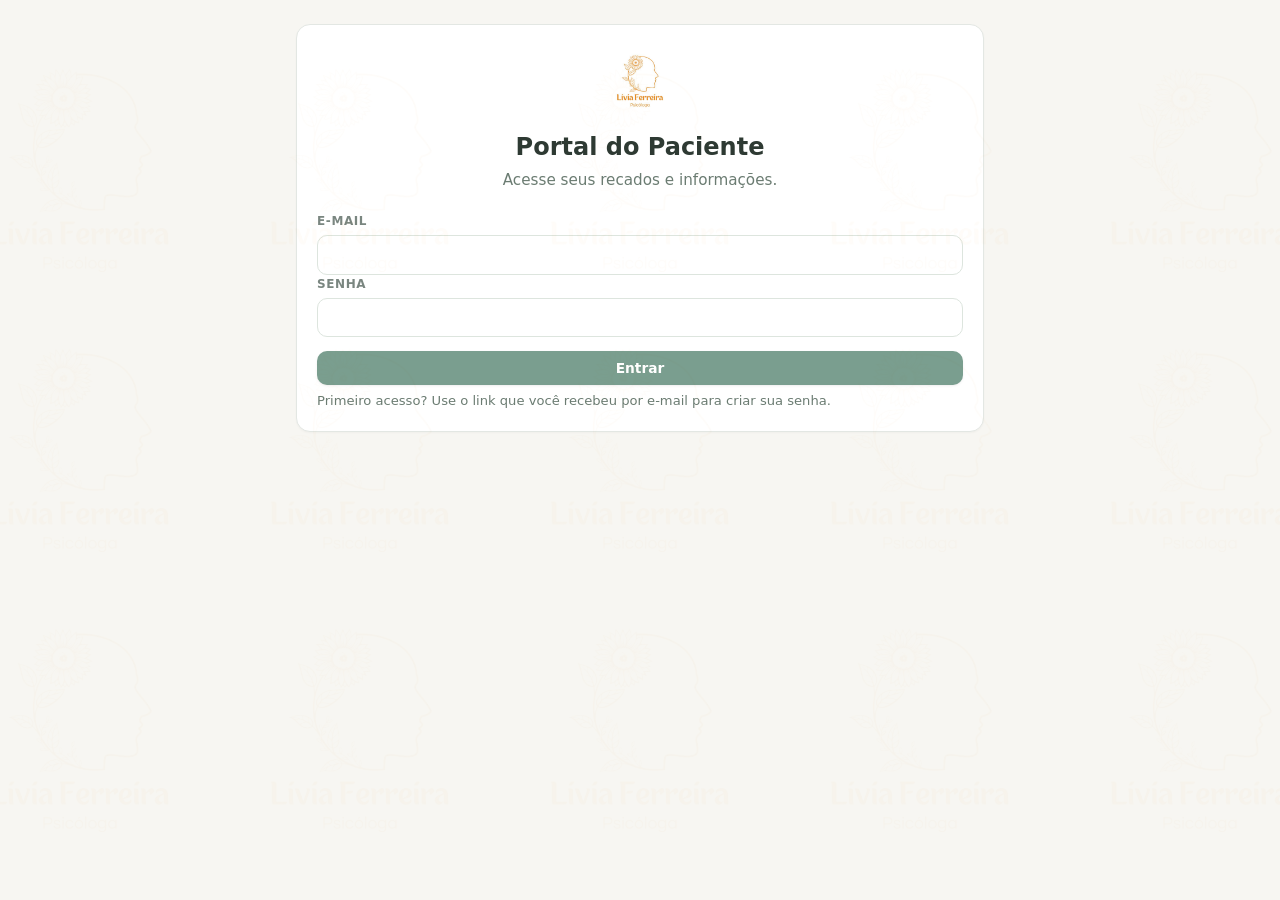
==== portal.html @ 29238822 "feat: portal do paciente com acesso, senha e recados" ====
<!DOCTYPE html>
<html lang="pt-BR">
<head>
  <meta charset="UTF-8">
  <meta name="viewport" content="width=device-width, initial-scale=1.0">
  <meta name="theme-color" content="#F7F6F2">
  <title>Portal do Paciente</title>
  <link rel="icon" type="image/jpeg" href="assets/logo.jpeg">
  <link rel="stylesheet" href="css/style.css">
  <style>
    body { background: var(--bg, #F7F6F2); margin: 0; font-family: system-ui, -apple-system, sans-serif; color: #2E3A33; }
    .portal-wrap { max-width: 720px; margin: 0 auto; padding: 24px 16px 48px; }
    .portal-card { background: #fff; border: 1px solid #E3E7E3; border-radius: 14px; padding: 20px; margin-bottom: 16px; box-shadow: 0 1px 2px rgba(0,0,0,.03); }
    .portal-logo { width: 72px; height: 72px; border-radius: 16px; object-fit: cover; display: block; margin: 0 auto 12px; }
    .portal-title { text-align: center; margin: 0 0 4px; font-size: 1.5rem; }
    .portal-sub { text-align: center; color: #6B7C72; margin: 0 0 20px; font-size: .95rem; }
    .portal-msg { padding: 10px 12px; border-radius: 10px; font-size: .92rem; margin: 10px 0; display: none; }
    .portal-msg.erro { display: block; background: #FFF3F0; color: #9A3E22; border: 1px solid #F0C9BC; }
    .portal-msg.ok { display: block; background: #F1F7F4; color: #2F5D46; border: 1px solid #CFE0D7; }
    .portal-actions { display: flex; gap: 10px; flex-wrap: wrap; margin-top: 14px; }
    .portal-actions .btn { flex: 1; min-width: 140px; }
    .portal-recado { border: 1px solid #E5EAE6; border-radius: 12px; padding: 12px; margin-bottom: 10px; background: #FBFCFB; }
    .portal-recado.profissional { background: #F3F8F5; border-color: #D7E5DD; }
    .portal-recado .meta { font-size: .8rem; color: #6B7C72; margin-bottom: 4px; }
    .portal-recado .texto { white-space: pre-wrap; line-height: 1.45; }
    .portal-topo { display: flex; justify-content: space-between; align-items: center; gap: 12px; margin-bottom: 16px; }
    .portal-topo h2 { margin: 0; font-size: 1.1rem; }
    .portal-muted { color: #6B7C72; font-size: .9rem; }
    .portal-lista-vazia { color: #6B7C72; font-size: .92rem; padding: 12px 0; }
    .portal-tag { display: inline-block; padding: 2px 8px; border-radius: 999px; font-size: .75rem; background: #EDF3EF; color: #446555; }
    .portal-hidden { display: none !important; }
    .portal-field-note { font-size: .82rem; color: #6B7C72; margin-top: 6px; }
  </style>
</head>
<body>
  <div class="portal-wrap">
    <div class="portal-card" id="portalCardAuth">
      <img src="assets/logo.jpeg" alt="Logo" class="portal-logo">
      <h1 class="portal-title">Portal do Paciente</h1>
      <p class="portal-sub" id="portalAuthSub">Acesse seus recados e informações.</p>

      <div id="portalMsg" class="portal-msg"></div>

      <!-- Login normal -->
      <div id="portalViewLogin">
        <div class="form-group">
          <label class="form-label" for="portalEmail">E-mail</label>
          <input type="email" id="portalEmail" class="form-control" autocomplete="username">
        </div>
        <div class="form-group">
          <label class="form-label" for="portalSenha">Senha</label>
          <input type="password" id="portalSenha" class="form-control" autocomplete="current-password">
        </div>
        <div class="portal-actions">
          <button class="btn btn-primary" type="button" onclick="PortalApp.entrar()">Entrar</button>
        </div>
        <p class="portal-field-note">Primeiro acesso? Use o link que você recebeu por e-mail para criar sua senha.</p>
      </div>

      <!-- Criar senha (após link mágico) -->
      <div id="portalViewSenha" class="portal-hidden">
        <p class="portal-muted" style="margin-top:0;">Crie uma senha forte para acessar o portal nas próximas vezes. O link do e-mail é só para o primeiro acesso.</p>
        <div class="form-group">
          <label class="form-label" for="portalNovaSenha">Nova senha</label>
          <input type="password" id="portalNovaSenha" class="form-control" autocomplete="new-password" oninput="PortalApp.atualizarForca()">
          <div class="portal-field-note" id="portalForca">Use 12+ caracteres, com letra, número e símbolo.</div>
        </div>
        <div class="form-group">
          <label class="form-label" for="portalNovaSenha2">Confirmar senha</label>
          <input type="password" id="portalNovaSenha2" class="form-control" autocomplete="new-password">
        </div>
        <div class="portal-actions">
          <button class="btn btn-outline" type="button" onclick="PortalApp.sugerirSenha()">Sugerir senha</button>
          <button class="btn btn-primary" type="button" onclick="PortalApp.salvarSenha()">Salvar senha e entrar</button>
        </div>
      </div>
    </div>

    <!-- Área logada -->
    <div id="portalAreaLogada" class="portal-hidden">
      <div class="portal-card">
        <div class="portal-topo">
          <div>
            <h2 id="portalBoasVindas">Olá</h2>
            <div class="portal-muted" id="portalNomeProfissional"></div>
          </div>
          <button class="btn btn-outline btn-sm" type="button" onclick="PortalApp.sair()">Sair</button>
        </div>
        <div id="portalMsgLogado" class="portal-msg"></div>
      </div>

      <div class="portal-card">
        <div class="portal-topo">
          <h2>Recados</h2>
          <span class="portal-tag" id="portalRecadosTag">0</span>
        </div>
        <p class="portal-muted" style="margin-top:0;">Mensagens entre você e sua psicóloga. Se for urgente, entre em contato pelos canais de emergência.</p>
        <div id="portalRecadosLista" class="portal-lista-vazia">Nenhum recado ainda.</div>
        <div class="form-group" style="margin-top:14px;">
          <label class="form-label" for="portalRecadoTexto">Responder</label>
          <textarea id="portalRecadoTexto" class="form-control" rows="3" placeholder="Escreva sua resposta..."></textarea>
          <div class="portal-field-note">Você pode responder aos recados da psicóloga. Para iniciar um assunto novo, aguarde o contato dela.</div>
        </div>
        <div class="portal-actions">
          <button class="btn btn-primary" type="button" onclick="PortalApp.enviarRecado()">Enviar resposta</button>
        </div>
      </div>

      <div class="portal-card">
        <div class="portal-topo">
          <h2>Próximas sessões</h2>
          <span class="portal-tag">em breve</span>
        </div>
        <p class="portal-muted" style="margin:0;">As próximas sessões aparecerão aqui no próximo bloco de atualização.</p>
      </div>

      <div class="portal-card">
        <div class="portal-topo">
          <h2>Recibos</h2>
          <span class="portal-tag">em breve</span>
        </div>
        <p class="portal-muted" style="margin:0;">Os recibos anexados pela psicóloga aparecerão aqui no próximo bloco de atualização.</p>
      </div>
    </div>
  </div>

  <script src="js/config.js"></script>
  <script src="js/portal.js"></script>
  <script src="js/portal-app.js"></script>
</body>
</html>
---- css/style.css ----
/* ==========================================================================
   Sistema de Atendimentos — gestão de pacientes e convênios
   Estética profissional: verde salvia + terracota
   ========================================================================== */

* {
  box-sizing: border-box;
  margin: 0;
  padding: 0;
  -webkit-tap-highlight-color: transparent;
}

:root {
  --primary: #7A9E8F;      /* verde salvia principal */
  --primary-dark: #5C7A6B;
  --primary-light: #EAF3EC;
  --accent: #C16A4A;       /* terracota */
  --accent-light: #F6E9E3;
  --bg: #F7F6F2;           /* off-white quente */
  --surface: #FFFFFF;
  --text: #2E3A33;
  --text-muted: #7A8680;
  --border: #DDE5DE;
  --success: #4A8C6B;
  --danger: #B25454;
  --shadow: 0 1px 3px 0 rgb(0 0 0 / 0.06), 0 1px 2px -1px rgb(0 0 0 / 0.06);
  --shadow-md: 0 4px 6px -1px rgb(0 0 0 / 0.08), 0 2px 4px -2px rgb(0 0 0 / 0.08);
  --radius: 12px;
  --radius-lg: 18px;
  --font: -apple-system, BlinkMacSystemFont, "Segoe UI", Roboto, Helvetica, Arial, sans-serif;
}

html, body {
  height: 100%;
  width: 100%;
  overflow-x: hidden;
}

body {
  font-family: var(--font);
  background: var(--bg);
  color: var(--text);
  line-height: 1.5;
  position: relative;
}

/* marca d'água discreta da identidade visual em todo o fundo */
body::before {
  content: '';
  position: fixed;
  inset: 0;
  background-image: url('../assets/logo.jpeg');
  background-repeat: repeat;
  background-size: 280px auto;
  background-position: center;
  opacity: .035;
  mix-blend-mode: multiply;
  pointer-events: none;
  z-index: 0;
}

a { text-decoration: none; color: inherit; }
button, input, select, textarea {
  font-family: inherit;
  font-size: inherit;
  border: none;
  outline: none;
  background: none;
}
button { cursor: pointer; }

/* ---------- App shell ---------- */
.app {
  display: flex;
  flex-direction: column;
  height: 100vh;
  width: 100vw;
  overflow: hidden;
  position: relative;
  z-index: 1;
}

/* O HTML já chega com a tela de login aberta e o sistema escondido. Só o
   JavaScript remove esta classe depois de validar a sessão — assim F5/Ctrl+F5
   nunca mostram o fundo do programa por alguns milissegundos. */
html.app-bloqueado .app { visibility: hidden; }

.app-body {
  display: flex;
  flex: 1;
  overflow: hidden;
  width: 100%;
  height: 100%;
}

/* ---------- Sidebar ---------- */
.sidebar {
  width: 260px;
  min-width: 260px;
  background: rgba(255,255,255,.92);
  border-right: 1px solid var(--border);
  display: flex;
  flex-direction: column;
  z-index: 20;
  transition: transform .3s ease;
  flex-shrink: 0;
  height: 100%;
}

.sidebar.mobile-open {
  transform: translateX(0);
}

.sidebar-footer {
  padding: .75rem;
  border-top: 1px solid var(--border);
  margin-top: auto;
}

.sidebar-credit {
  text-align: center;
  font-size: .7rem;
  color: var(--text-muted);
  letter-spacing: .04em;
  opacity: .7;
}

.backup-auto-info {
  margin: 0 0 .75rem;
  padding: .45rem .55rem;
  border-radius: 8px;
  background: rgba(122, 158, 143, .12);
  color: var(--text-muted);
  font-size: .68rem;
  line-height: 1.35;
  text-align: center;
}

.brand {
  padding: .85rem 1rem;
  display: flex;
  align-items: center;
  gap: .9rem;
  border-bottom: 1px solid var(--border);
}

.brand-logo {
  width: 52px;
  height: 52px;
  border-radius: 12px;
  object-fit: cover;
  border: 1px solid var(--border);
  background: var(--primary-light);
  flex-shrink: 0;
}

.brand-text { color: var(--text); line-height: 1.2; }
.brand-nome { font-weight: 800; font-size: 1.05rem; letter-spacing: -.01em; }
.brand-sub {
  display: block;
  font-size: .68rem;
  font-weight: 600;
  color: var(--accent);
  letter-spacing: .02em;
}

.nav {
  padding: .75rem;
  flex: 1;
  overflow-y: auto;
}

.nav-section {
  font-size: .65rem;
  text-transform: uppercase;
  letter-spacing: .12em;
  color: var(--accent);
  font-weight: 800;
  padding: 0 1rem .35rem;
  margin-top: .3rem;
}

.nav-item {
  display: flex;
  align-items: center;
  gap: .7rem;
  padding: .5rem 1rem;
  border-radius: var(--radius);
  color: var(--text-muted);
  font-size: .9rem;
  font-weight: 700;
  margin-bottom: .2rem;
  border: 1px solid transparent;
  cursor: pointer;
  transition: all .2s;
}

.nav-item:hover {
  background: var(--primary-light);
  color: var(--primary-dark);
  border-color: rgba(122,158,143,.15);
}

.nav-item.active {
  background: var(--primary);
  color: #fff;
  border-color: var(--primary);
}

.nav-item svg {
  width: 19px;
  height: 19px;
  flex-shrink: 0;
  stroke: currentColor;
}

/* ---------- Topbar mobile ---------- */
.topbar {
  display: none;
  align-items: center;
  justify-content: space-between;
  padding: .85rem 1rem;
  background: var(--surface);
  border-bottom: 1px solid var(--border);
  position: sticky;
  top: 0;
  z-index: 30;
  width: 100%;
}

.menu-btn {
  width: 44px;
  height: 44px;
  display: grid;
  place-items: center;
  border-radius: 11px;
  color: var(--text);
  border: 1px solid var(--border);
}

.menu-btn svg { width: 22px; height: 22px; stroke: var(--text); }

.page-title { font-size: 1.05rem; font-weight: 800; color: var(--text); }

.user {
  display: flex;
  align-items: center;
  gap: .7rem;
  border: 1px solid var(--border);
  padding: .45rem .9rem;
  border-radius: 34px;
  background: #fff;
}

.user-avatar {
  width: 36px;
  height: 36px;
  border-radius: 50%;
  background: var(--primary);
  color: #fff;
  display: grid;
  place-items: center;
  font-weight: 800;
  font-size: .95rem;
}

.user-info { display: flex; flex-direction: column; }
.user-name { font-size: .85rem; font-weight: 800; color: var(--text); white-space: nowrap; }
.user-role { font-size: .7rem; color: var(--text-muted); white-space: nowrap; }

/* ---------- Main ---------- */
.main {
  flex: 1;
  overflow-y: auto;
  background: transparent;
  padding: 1rem;
  width: 100%;
  min-width: 0;
}

.page {
  display: none;
  width: 100%;
}

.page.active {
  display: block;
}

/* Garante que o conteúdo use toda a largura disponível */
.main > .page {
  width: 100%;
}

@media (max-width: 768px) {
  .app-body {
    flex-direction: column;
    height: auto;
    min-height: 100vh;
  }

  .sidebar {
    position: fixed;
    inset: 0 0 0 0;
    width: 280px;
    height: 100vh;
    z-index: 40;
    transform: translateX(-100%);
  }

  .topbar { display: flex; }
  .main { padding: 1rem; padding-bottom: 86px; }
}

/* ---------- Header ---------- */
.page-header {
  display: flex;
  align-items: center;
  justify-content: space-between;
  margin-bottom: .85rem;
  flex-wrap: wrap;
  gap: .6rem;
  width: 100%;
}

.page-header h1 {
  font-size: 1.5rem;
  font-weight: 900;
  letter-spacing: -.02em;
  color: var(--text);
}

.header-actions {
  display: flex;
  gap: .6rem;
  flex-wrap: wrap;
}

/* ---------- Buttons ---------- */
.btn {
  display: inline-flex;
  align-items: center;
  justify-content: center;
  gap: .4rem;
  padding: .5rem .85rem;
  border-radius: 10px;
  font-weight: 700;
  font-size: .86rem;
  transition: all .2s;
  border: 1px solid transparent;
}

.btn-primary { background: var(--primary); color: #fff; box-shadow: var(--shadow); }
.btn-primary:hover { background: var(--primary-dark); transform: translateY(-1px); }

.btn-outline { background: #fff; border-color: var(--border); color: var(--text); }
.btn-outline:hover { background: #F1F5F2; }

.btn-sm { padding: .4rem .7rem; font-size: .8rem; }

.btn-icon {
  width: 34px;
  height: 34px;
  border-radius: 9px;
  border: 1px solid var(--border);
  color: var(--text-muted);
  display: grid;
  place-items: center;
}

.btn-icon:hover { background: #F1F5F2; color: var(--text); }

/* botões de ação com descrição visível */
.btn-action {
  padding: .35rem .6rem;
  margin-right: .3rem;
  font-size: .76rem;
  border-color: var(--border);
  background: #fff;
  color: var(--text);
  border-radius: 8px;
}

.btn-action svg { width: 15px; height: 15px; stroke: currentColor; }
.btn-action:hover { background: var(--primary-light); color: var(--primary-dark); border-color: var(--primary); }
.btn-action.perigo { color: var(--danger); }
.btn-action.perigo:hover { background: #FBEDED; border-color: var(--danger); }

/* ---------- Stats ---------- */
.stats {
  display: grid;
  grid-template-columns: repeat(3, 1fr);
  gap: .75rem;
  margin-bottom: 1rem;
  width: 100%;
}

.stat-card {
  background: var(--surface);
  border: 1px solid var(--border);
  border-radius: var(--radius-lg);
  padding: 1rem;
  display: flex;
  align-items: center;
  gap: 1rem;
  box-shadow: var(--shadow);
}

.stat-icon {
  width: 48px;
  height: 48px;
  border-radius: 12px;
  display: grid;
  place-items: center;
  color: #fff;
  font-size: 1.4rem;
  flex-shrink: 0;
}

.stat-icon.principal { background: var(--primary); }
.stat-icon.receita { background: var(--success); }
.stat-icon.agenda { background: var(--accent); }
.stat-icon.media { background: var(--primary-dark); color: #fff; }
.stat-icon.accent { background: var(--accent); }

.stat-info .stat-label {
  font-size: .78rem;
  color: var(--text-muted);
  font-weight: 800;
  text-transform: uppercase;
  letter-spacing: .04em;
}

.stat-info .stat-value {
  font-size: 1.45rem;
  font-weight: 900;
  letter-spacing: -.02em;
  margin-top: .1rem;
}

.stat-trend {
  font-size: .75rem;
  font-weight: 800;
  margin-top: .2rem;
}

.trend-neutral { color: var(--text-muted); }

@media (max-width: 1100px) { .stats { grid-template-columns: repeat(2, 1fr); } }
@media (max-width: 768px) { .stats { grid-template-columns: 1fr; } }

/* ---------- Cards / tables ---------- */
.card {
  background: var(--surface);
  border: 1px solid var(--border);
  border-radius: var(--radius-lg);
  padding: 1.1rem;
  box-shadow: var(--shadow);
  margin-bottom: 1rem;
  width: 100%;
}

.card h2 {
  font-size: 1.05rem;
  font-weight: 900;
  margin-bottom: .5rem;
  display: flex;
  align-items: center;
  gap: .5rem;
  color: var(--text);
}

.card-header-inline {
  display: flex;
  align-items: baseline;
  justify-content: space-between;
  flex-wrap: wrap;
  gap: .5rem;
  margin-bottom: .8rem;
}

.card-header-inline h2 { margin-bottom: 0; }

.card-subtitle { font-size: .78rem; color: var(--text-muted); }

.table-wrap {
  background: var(--surface);
  border: 1px solid var(--border);
  border-radius: var(--radius-lg);
  overflow-x: auto;
  overflow-y: hidden;
  box-shadow: var(--shadow);
  margin-bottom: 1rem;
  width: 100%;
  cursor: grab;
}

.card .table-wrap { margin-bottom: 0; }

.table-wrap:active { cursor: grabbing; }
.table-wrap.active { cursor: grabbing; }

table {
  width: 100%;
  border-collapse: collapse;
  font-size: .85rem;
  min-width: 600px;
}

th, td {
  padding: .55rem .8rem;
  text-align: left;
  border-bottom: 1px solid var(--border);
}

.cell-sub {
  font-size: .75rem;
  color: var(--text-muted);
  font-weight: 600;
}

.lgpd-pendente { color: var(--accent); }
.lgpd-aceito { color: var(--success); }
.lgpd-recusado { color: var(--danger); }

th {
  background: #F5F8F5;
  font-weight: 800;
  color: var(--text-muted);
  text-transform: uppercase;
  font-size: .7rem;
  letter-spacing: .05em;
  white-space: nowrap;
}

tr:last-child td { border-bottom: none; }
tr:hover td { background: #F5F8F5; }

/* ---------- Seleção de status/presença em Lançamentos ---------- */
.th-check,
.celula-check {
  display: inline-flex;
  align-items: center;
  gap: .35rem;
}

.chk-lanc,
.th-check input[type="checkbox"] {
  width: 14px;
  height: 14px;
  margin: 0;
  accent-color: var(--primary-dark, #5C7F71);
  cursor: pointer;
  flex: 0 0 auto;
}

.lanc-massa {
  display: flex;
  align-items: flex-end;
  gap: .6rem;
  flex-wrap: wrap;
  padding: .7rem .8rem;
  margin-bottom: .8rem;
  border: 1px dashed var(--border);
  border-radius: var(--radius-lg);
  background: #FAFBF9;
}

.lanc-massa-resumo {
  flex: 1 1 220px;
  font-size: .78rem;
  color: var(--text-muted);
  font-weight: 700;
  align-self: center;
}

.lanc-massa-grupo {
  display: flex;
  flex-direction: column;
  gap: .2rem;
  font-size: .72rem;
  font-weight: 800;
  color: var(--text-muted);
  text-transform: uppercase;
  letter-spacing: .04em;
}

.lanc-massa-grupo .form-control {
  min-width: 140px;
  padding: .4rem .55rem;
  font-size: .82rem;
  text-transform: none;
  letter-spacing: 0;
}

.btn:disabled {
  opacity: .5;
  cursor: not-allowed;
}

.badge {
  display: inline-flex;
  align-items: center;
  padding: .18rem .6rem;
  border-radius: 999px;
  font-size: .7rem;
  font-weight: 800;
  white-space: nowrap;
}

.badge-fixed { background: var(--primary-light); color: var(--primary-dark); }
.badge-var { background: #E8F4EC; color: var(--primary-dark); }
.badge-avaliacao { background: #F1EDEC; color: var(--accent); }
.badge-pago { background: #E3F2EA; color: var(--success); }
.badge-pendente { background: #F9EDE6; color: var(--accent); }
.badge-agendado { background: #F0F2F0; color: #65716A; }
.badge-compareceu { background: #CFEBDA; color: #215F42; font-weight: 800; }
.badge-faltou { background: #FBEAEA; color: var(--danger); }
.badge-cancelou { background: #ECECEC; color: var(--text-muted); }

.money { font-weight: 800; white-space: nowrap; }

/* ---------- Preparo do recibo oficial ---------- */
.modal-recibo { max-width: 620px; }
.recibo-resumo {
  border: 1px solid var(--border);
  border-radius: var(--radius);
  background: var(--primary-light);
  padding: .75rem 1rem;
  margin-bottom: 1rem;
}
.recibo-resumo-nome { font-weight: 800; color: var(--text); }
.recibo-separador { border: 0; border-top: 1px solid var(--border); margin: 1.25rem 0 1rem; }
#reciboStatus { margin-top: .5rem; font-weight: 700; color: var(--primary-dark); }
#reciboTexto { resize: vertical; min-height: 110px; }

/* ---------- Forms ---------- */
.form-grid {
  display: grid;
  grid-template-columns: repeat(2, 1fr);
  gap: .8rem;
}

.form-group {
  display: flex;
  flex-direction: column;
  gap: .35rem;
  width: 100%;
}

.form-group.full { grid-column: 1 / -1; }

.form-label {
  font-size: .75rem;
  font-weight: 800;
  color: var(--text-muted);
  text-transform: uppercase;
  letter-spacing: .05em;
}

.form-control {
  padding: .6rem .8rem;
  border: 1px solid var(--border);
  border-radius: 10px;
  background: #fff;
  font-size: .95rem;
  transition: border-color .2s, box-shadow .2s;
  width: 100%;
}

.form-control:focus {
  border-color: var(--primary);
  box-shadow: 0 0 0 3px rgba(122,158,143,.14);
}

.form-control::placeholder { color: #9AA8A1; }

textarea.form-control { resize: vertical; min-height: 100px; }

.form-note {
  font-size: .75rem;
  color: var(--text-muted);
  margin-top: .2rem;
}

/* ---------- Autocomplete ---------- */
.autocomplete-wrap { position: relative; width: 100%; }

.autocomplete-list {
  position: absolute;
  top: 100%;
  left: 0;
  right: 0;
  background: #fff;
  border: 1px solid var(--border);
  border-top: none;
  border-radius: 0 0 10px 10px;
  box-shadow: var(--shadow-md);
  z-index: 60;
  max-height: 240px;
  overflow-y: auto;
  display: none;
}

.autocomplete-item {
  padding: .7rem .9rem;
  font-size: .9rem;
  color: var(--text);
  cursor: pointer;
  border-bottom: 1px solid #F1F5F2;
  transition: background .15s;
}

.autocomplete-item:last-child { border-bottom: none; }
.autocomplete-item:hover { background: var(--primary-light); color: var(--primary-dark); }
.autocomplete-item.highlight { background: var(--primary); color: #fff; }

.autocomplete-msg {
  font-size: .8rem;
  font-weight: 700;
  padding: .4rem 0;
}
.autocomplete-msg.nenhum { color: var(--danger); }
.autocomplete-msg.novo { color: var(--primary-dark); }

/* ---------- Time presets ---------- */
.time-presets {
  display: grid;
  grid-template-columns: repeat(6, 1fr);
  gap: .35rem;
  margin-top: .35rem;
  width: 100%;
  max-height: 200px;
  overflow-y: auto;
  padding: .25rem;
}

.time-btn {
  padding: .4rem .3rem;
  border: 1px solid var(--border);
  border-radius: 10px;
  background: #fff;
  font-size: .78rem;
  font-weight: 700;
  color: var(--text);
  transition: all .2s;
  cursor: pointer;
}

.time-btn:hover { border-color: var(--primary); color: var(--primary); }
.time-btn.active { background: var(--primary); color: #fff; border-color: var(--primary); }

/* ---------- Toggle field ---------- */
.toggle-field {
  margin-top: .4rem;
  padding: .6rem .8rem;
  border: 1px dashed var(--border);
  border-radius: 10px;
  background: #F5F8F5;
  display: none;
  width: 100%;
}

.toggle-field.show { display: block; }

/* ---------- Prévia do valor a receber ---------- */
.sua-parte-preview {
  padding: .75rem .95rem;
  border: 1px solid var(--primary);
  border-radius: 10px;
  background: var(--primary-light);
  font-size: 1.1rem;
  font-weight: 900;
  color: var(--primary-dark);
  text-align: center;
}

/* ---------- Radio buttons ---------- */
.radio-group {
  display: flex;
  flex-direction: column;
  gap: .5rem;
}

.radio-label {
  display: flex;
  align-items: center;
  gap: .5rem;
  font-size: .9rem;
  color: var(--text);
  cursor: pointer;
}

.radio-label input[type="radio"] {
  width: 18px;
  height: 18px;
  accent-color: var(--primary);
  cursor: pointer;
}

/* ---------- Empty state ---------- */
.empty {
  text-align: center;
  padding: 1.5rem 1rem;
  color: var(--text-muted);
  width: 100%;
}

.empty svg {
  width: 64px;
  height: 64px;
  opacity: .35;
  margin-bottom: 1rem;
}

.empty h3 { font-size: 1.1rem; font-weight: 800; color: var(--text); margin-bottom: .4rem; }
.empty p { font-size: .9rem; }

/* ---------- Gestão Anual ---------- */
.anos-lista { display: grid; gap: .75rem; }
.ano-linha {
  display: flex;
  align-items: center;
  justify-content: space-between;
  gap: 1rem;
  border: 1px solid var(--border);
  border-radius: var(--radius);
  padding: .85rem 1rem;
  background: var(--surface);
}
.ano-linha.ativo { border-color: var(--primary); background: var(--primary-light); }
.ano-linha .cell-sub { margin-top: .25rem; }
@media (max-width: 768px) {
  .ano-linha { flex-direction: column; align-items: flex-start; }
}

/* ---------- Modals ---------- */
.overlay {
  position: fixed;
  inset: 0;
  background: rgba(46,58,51,.45);
  backdrop-filter: blur(4px);
  z-index: 100;
  display: none;
  align-items: center;
  justify-content: center;
  padding: 1rem;
  overflow-y: auto;
}

.overlay.open { display: flex; }

.modal {
  background: var(--surface);
  border-radius: var(--radius-lg);
  width: 100%;
  max-width: 560px;
  max-height: 90vh;
  overflow-y: auto;
  box-shadow: var(--shadow-md);
  border: 1px solid var(--border);
  animation: mo .35s ease;
  display: none;
  position: relative;
  margin: auto;
}

.modal.show-modal { display: block; }

@keyframes mo {
  from { opacity: 0; transform: translateY(14px); }
  to { opacity: 1; transform: none; }
}

.modal-header {
  display: flex;
  align-items: center;
  justify-content: space-between;
  padding: .9rem 1.1rem;
  border-bottom: 1px solid var(--border);
}

.modal-title { font-size: 1.1rem; font-weight: 900; color: var(--text); }

.modal-close {
  width: 38px;
  height: 38px;
  border-radius: 10px;
  border: 1px solid var(--border);
  color: var(--text-muted);
  display: grid;
  place-items: center;
  cursor: pointer;
  flex-shrink: 0;
}

.modal-close:hover { background: #F1F5F2; color: var(--text); }

.modal-body { padding: 1.1rem; width: 100%; }

.modal-footer {
  display: flex;
  justify-content: flex-end;
  gap: .6rem;
  padding: .75rem 1.1rem;
  border-top: 1px solid var(--border);
  background: #F5F8F5;
  width: 100%;
}

/* ---------- Toast ---------- */
.toast {
  position: fixed;
  bottom: 1.5rem;
  left: 50%;
  transform: translateX(-50%) translateY(140px);
  background: var(--text);
  color: #fff;
  padding: 1rem 1.5rem;
  border-radius: 11px;
  font-size: .9rem;
  font-weight: 700;
  z-index: 200;
  opacity: 0;
  transition: all .35s ease;
  pointer-events: none;
  box-shadow: var(--shadow-md);
}

.toast.show { transform: translateX(-50%) translateY(0); opacity: 1; }

.export-note {
  margin: -.4rem 0 1rem;
  font-size: .78rem;
  font-weight: 600;
  color: var(--text-muted);
}

/* ---------- Navegação de meses ---------- */
.month-tabs {
  display: flex;
  gap: .3rem;
  flex-wrap: wrap;
  margin-bottom: 1rem;
  padding: .35rem;
  background: rgba(255,255,255,.9);
  border: 1px solid var(--border);
  border-radius: 12px;
  box-shadow: var(--shadow);
}

.month-btn {
  flex: 1;
  min-width: 52px;
  padding: .4rem .25rem;
  border-radius: 8px;
  border: 1px solid transparent;
  background: transparent;
  color: var(--text-muted);
  font-size: .78rem;
  font-weight: 800;
  transition: all .18s;
}

.month-btn:hover { background: var(--primary-light); color: var(--primary-dark); }
.month-btn.active { background: var(--primary); color: #fff; box-shadow: var(--shadow); }

/* ---------- Resumos ---------- */
.alert-note {
  background: var(--accent-light);
  border: 1px solid rgba(193,106,74,.25);
  color: #8E4E34;
  border-radius: 10px;
  padding: .6rem .8rem;
  font-size: .8rem;
  font-weight: 600;
  margin-bottom: .8rem;
}

.resumo-grid {
  display: grid;
  grid-template-columns: repeat(auto-fill, minmax(240px, 1fr));
  gap: .75rem;
}

.resumo-card {
  border: 1px solid var(--border);
  border-radius: 12px;
  background: #fff;
  overflow: hidden;
}

.resumo-card-header {
  display: flex;
  align-items: center;
  justify-content: space-between;
  gap: .5rem;
  padding: .65rem .8rem;
  background: #F5F8F5;
  border-bottom: 1px solid var(--border);
}

.resumo-card-header h3 { font-size: .95rem; font-weight: 900; color: var(--text); }
.resumo-card-body { padding: .4rem .8rem; }

.resumo-linha {
  display: flex;
  align-items: center;
  justify-content: space-between;
  gap: .5rem;
  padding: .42rem 0;
  font-size: .85rem;
  border-bottom: 1px dashed var(--border);
}

.resumo-linha:last-child { border-bottom: none; }
.resumo-linha span { color: var(--text-muted); font-weight: 600; }
.resumo-linha strong { color: var(--text); font-weight: 800; white-space: nowrap; }
.resumo-linha.destaque strong { color: var(--primary-dark); font-size: .95rem; }

.resumo-card.sem-calculo .resumo-linha.destaque strong { color: var(--text-muted); }

.resumo-card-footer {
  padding: .45rem .8rem;
  background: #FAFBF9;
  border-top: 1px solid var(--border);
  font-size: .74rem;
  color: var(--text-muted);
  font-weight: 700;
}

svg { display: block; }

/* ---------- Foco visível (navegação por teclado / Tab) ----------
   O reset global usa outline:none, então o destaque precisa ser
   declarado explicitamente para que o usuário veja onde está. */
.form-control:focus,
.form-control:focus-visible,
.time-btn:focus,
.time-btn:focus-visible,
.month-btn:focus,
.month-btn:focus-visible,
.btn:focus,
.btn:focus-visible,
.btn-action:focus,
.btn-action:focus-visible,
.btn-icon:focus,
.btn-icon:focus-visible,
.modal-close:focus,
.modal-close:focus-visible {
  outline: 2px solid var(--accent);
  outline-offset: 2px;
  border-color: var(--accent);
  box-shadow: 0 0 0 3px rgba(193,106,74,.22);
}

/* ---------- Campos de busca no topo das páginas ---------- */
.busca-linha {
  display: flex;
  align-items: center;
  gap: .5rem;
  flex-wrap: wrap;
  margin-bottom: .8rem;
}

.busca-campo { flex: 1; min-width: 200px; }
.busca-data { width: 170px; flex: 0 0 auto; }
.busca-resumo { font-size: .78rem; font-weight: 700; color: var(--text-muted); }

/* ---------- Agenda semanal ---------- */
.agenda-toolbar {
  display: flex;
  align-items: center;
  gap: .6rem;
  flex-wrap: wrap;
  margin-bottom: .75rem;
}

.agenda-semana {
  flex: 1;
  min-width: 200px;
  text-align: center;
  font-size: .95rem;
  font-weight: 800;
  color: var(--text);
}

.agenda-legenda {
  display: flex;
  gap: 1rem;
  flex-wrap: wrap;
  font-size: .75rem;
  font-weight: 700;
  color: var(--text-muted);
  margin-bottom: .75rem;
}

.agenda-legenda span { display: inline-flex; align-items: center; gap: .35rem; }

.legenda-cor {
  width: 12px;
  height: 12px;
  border-radius: 4px;
  display: inline-block;
}

.legenda-normal     { background: #B7C1BA; }
.legenda-compareceu { background: #2F8A5B; }
.legenda-faltou     { background: var(--danger); }
.legenda-cancelado  { background: #B9C0BC; }

.agenda-scroll {
  overflow-x: auto;
  -webkit-overflow-scrolling: touch;
}

.agenda-grid {
  display: grid;
  grid-template-columns: 64px repeat(7, minmax(112px, 1fr));
  min-width: 760px;
  border: 1px solid var(--border);
  border-radius: 10px;
  overflow: hidden;
  background: #fff;
}

.agenda-grid.filtrada {
  grid-template-columns: 64px minmax(200px, 1fr);
  min-width: 320px;
}

.agenda-corner {
  background: #F5F8F5;
  border-bottom: 2px solid var(--border);
  border-right: 1px solid var(--border);
}

.agenda-dia-head {
  display: flex;
  flex-direction: column;
  align-items: center;
  padding: .5rem .25rem;
  background: #F5F8F5;
  border-bottom: 2px solid var(--border);
  border-left: 1px solid var(--border);
}

.agenda-dia-head.hoje { background: var(--primary-light); }
.agenda-dia-head.hoje .agenda-dia-nome,
.agenda-dia-head.hoje .agenda-dia-num { color: var(--primary-dark); }

.agenda-dia-nome {
  font-size: .72rem;
  font-weight: 800;
  text-transform: uppercase;
  letter-spacing: .04em;
  color: var(--text-muted);
}

.agenda-dia-num { font-size: .85rem; font-weight: 900; color: var(--text); }

.agenda-hora {
  font-size: .68rem;
  font-weight: 800;
  color: var(--text-muted);
  text-align: right;
  padding: .35rem .45rem;
  background: #FAFBF9;
  border-bottom: 1px solid var(--border);
  border-right: 1px solid var(--border);
}

.agenda-cel {
  min-height: 44px;
  padding: 3px;
  border-bottom: 1px solid var(--border);
  border-left: 1px solid var(--border);
  display: flex;
  flex-direction: column;
  gap: 3px;
  cursor: pointer;
  transition: background .15s;
}

.agenda-cel:hover { background: var(--primary-light); }
.agenda-cel.hoje { background: #FCFDFC; }

.agenda-chip {
  border-radius: 7px;
  padding: .25rem .4rem;
  font-size: .7rem;
  line-height: 1.25;
  cursor: pointer;
  border-left: 3px solid #B7C1BA;
  background: #F2F4F2;
  color: #5F6B64;
  overflow: hidden;
}

.agenda-chip:hover { filter: brightness(.96); }

.agenda-chip .chip-hora {
  display: block;
  font-weight: 900;
  font-size: .65rem;
  opacity: .8;
}

.agenda-chip .chip-nome {
  display: block;
  font-weight: 700;
  white-space: nowrap;
  overflow: hidden;
  text-overflow: ellipsis;
}

.agenda-chip.h-compareceu { border-left-color: #2F8A5B; background: #CFEBDA; color: #1F5A3E; }
.agenda-chip.h-compareceu .chip-nome { font-weight: 900; }
.agenda-chip.h-faltou     { border-left-color: var(--danger);  background: #FBEAEA; color: #8E4040; }
.agenda-chip.h-cancelou   { border-left-color: #B9C0BC; background: #ECECEC; color: var(--text-muted); text-decoration: line-through; }

.agenda-cel:focus,
.agenda-chip:focus {
  outline: 2px solid var(--accent);
  outline-offset: -2px;
}

/* ==========================================================================
   Painel Hoje — visão do dia, fluxo de sessão e cronômetro
   ========================================================================== */

.page-subtitle {
  font-size: .82rem;
  color: var(--text-muted);
  font-weight: 600;
  margin-top: .15rem;
}

/* quatro indicadores lado a lado (sobrescreve o padrão de 3 colunas) */
.stats.quatro { grid-template-columns: repeat(4, 1fr); }

.hoje-layout {
  display: grid;
  grid-template-columns: minmax(0, 1.7fr) minmax(260px, 1fr);
  gap: .9rem;
  align-items: start;
}

.hoje-lateral { display: block; }

.hoje-lista { display: flex; flex-direction: column; gap: .6rem; }

.hoje-item {
  display: grid;
  grid-template-columns: 68px minmax(0, 1fr);
  gap: .75rem;
  padding: .75rem;
  border: 1px solid var(--border);
  border-left: 4px solid var(--primary);
  border-radius: 12px;
  background: #FCFDFC;
  transition: box-shadow .2s, border-color .2s;
}

.hoje-item.ativo {
  border-left-color: var(--accent);
  background: #FFF9F5;
  box-shadow: 0 0 0 2px rgba(193,106,74,.12);
}

.hoje-hora {
  font-size: 1.05rem;
  font-weight: 900;
  color: var(--primary-dark);
  letter-spacing: -.02em;
  padding-top: .1rem;
}

.hoje-item.ativo .hoje-hora { color: var(--accent); }

.hoje-corpo { min-width: 0; }

.hoje-linha-top {
  display: flex;
  align-items: center;
  gap: .4rem;
  flex-wrap: wrap;
}

.hoje-nome {
  font-size: .95rem;
  font-weight: 800;
  color: var(--text);
  margin-right: auto;
}

.hoje-meta {
  font-size: .78rem;
  color: var(--text-muted);
  font-weight: 600;
  margin-top: .25rem;
}

.hoje-acoes {
  display: flex;
  gap: .35rem;
  flex-wrap: wrap;
  margin-top: .55rem;
}

/* ---------- Cronômetro da sessão ---------- */
.cronometro {
  margin-top: .55rem;
  padding: .5rem .65rem;
  background: var(--accent-light);
  border: 1px solid #E8C9BA;
  border-radius: 9px;
  font-size: .9rem;
  font-weight: 800;
  color: var(--accent);
}

.cronometro-tempo {
  font-variant-numeric: tabular-nums;
  font-size: 1.15rem;
  font-weight: 900;
  letter-spacing: -.01em;
}

.cronometro-alvo {
  font-size: .78rem;
  opacity: .75;
}

.cronometro.finalizado {
  background: #E3F2EA;
  border-color: #C6E4D1;
  color: var(--success);
  font-size: .78rem;
}

.cronometro.passou-alvo { color: var(--danger); border-color: #E4B7B7; }

.progresso {
  height: 6px;
  background: rgba(255,255,255,.85);
  border-radius: 999px;
  overflow: hidden;
  margin-top: .4rem;
}

.progresso-barra {
  height: 100%;
  width: 0;
  background: var(--accent);
  border-radius: 999px;
  transition: width .8s linear;
}

.progresso-barra.concluido { background: var(--success); }

/* ---------- Coluna lateral ---------- */
.proximos-lista { display: flex; flex-direction: column; }

.proximo-item {
  padding: .5rem 0;
  border-bottom: 1px dashed var(--border);
}

.proximo-item:first-child { padding-top: 0; }
.proximo-item:last-child { border-bottom: none; padding-bottom: 0; }

.proximo-data {
  font-size: .72rem;
  font-weight: 900;
  color: var(--accent);
  text-transform: uppercase;
  letter-spacing: .03em;
}

.proximo-data span { color: var(--text-muted); font-weight: 800; }

.proximo-nome {
  font-size: .88rem;
  font-weight: 800;
  color: var(--text);
  margin-top: .1rem;
}

.proximo-fonte { font-size: .75rem; color: var(--text-muted); }

.texto-vazio {
  font-size: .84rem;
  color: var(--text-muted);
  padding: .35rem 0;
}

.pendencia-card { background: #FFFCFA; }

.pendencia-card #hojePendencias {
  display: flex;
  align-items: center;
  gap: .7rem;
  flex-wrap: wrap;
}

.pendencia-num {
  font-size: 1.9rem;
  font-weight: 900;
  color: var(--accent);
  line-height: 1;
}

.pendencia-texto {
  font-size: .82rem;
  color: var(--text-muted);
  font-weight: 700;
  flex: 1;
  min-width: 140px;
}

/* ---------- Responsividade do Painel Hoje ---------- */
@media (max-width: 1100px) {
  .stats.quatro { grid-template-columns: repeat(2, 1fr); }
}

@media (max-width: 1000px) {
  .hoje-layout { grid-template-columns: 1fr; }
}

@media (max-width: 640px) {
  .stats.quatro { grid-template-columns: 1fr; }
  .hoje-item { grid-template-columns: 1fr; gap: .25rem; }
  .hoje-hora { font-size: .9rem; }
  .hoje-nome { margin-right: 0; }
}

/* ==========================================================================
   Prontuário — evoluções, bloqueio por senha e trilha de acesso
   ========================================================================== */

.prontuario-busca { margin-bottom: .9rem; }

.evolucoes-lista {
  display: flex;
  flex-direction: column;
  gap: .7rem;
}

.evolucao-card {
  border: 1px solid var(--border);
  border-left: 4px solid var(--primary);
  border-radius: 12px;
  padding: .8rem .9rem;
  background: #FCFDFC;
}

.evolucao-cab {
  display: flex;
  align-items: flex-start;
  justify-content: space-between;
  gap: .7rem;
  flex-wrap: wrap;
}

.evolucao-data {
  font-size: .72rem;
  font-weight: 900;
  color: var(--accent);
  text-transform: uppercase;
  letter-spacing: .03em;
  display: flex;
  align-items: center;
  gap: .4rem;
}

.evolucao-paciente {
  font-size: .98rem;
  font-weight: 800;
  color: var(--text);
  margin-top: .15rem;
}

.evolucao-acoes { display: flex; gap: .35rem; flex-wrap: wrap; }

.evolucao-trechos {
  margin-top: .55rem;
  display: flex;
  flex-direction: column;
  gap: .25rem;
}

.evolucao-trecho {
  font-size: .84rem;
  color: var(--text-muted);
  line-height: 1.45;
}

.evolucao-trecho strong { color: var(--text); }

.bloqueio-aviso {
  text-align: center;
  padding: 2rem 1rem;
  color: var(--text-muted);
  background: #FAFBF9;
  border: 1px dashed var(--border);
  border-radius: 12px;
}

.bloqueio-icone { font-size: 2rem; margin-bottom: .5rem; }
.bloqueio-aviso h3 { font-size: 1.05rem; color: var(--text); font-weight: 900; margin-bottom: .35rem; }
.bloqueio-aviso p { font-size: .88rem; margin-bottom: 1rem; }

.modelos-rapidos {
  display: flex;
  gap: .4rem;
  flex-wrap: wrap;
  margin-bottom: .35rem;
}

.senha-erro {
  margin-top: .2rem;
  font-size: .84rem;
  font-weight: 700;
  color: var(--success);
}

.senha-erro.erro { color: var(--danger); }

.trilha-lista { display: flex; flex-direction: column; }

.trilha-item {
  display: flex;
  align-items: baseline;
  gap: .6rem;
  flex-wrap: wrap;
  padding: .42rem 0;
  border-bottom: 1px dashed var(--border);
  font-size: .8rem;
}

.trilha-item:last-child { border-bottom: none; }

.trilha-data { color: var(--text-muted); font-size: .74rem; white-space: nowrap; }
.trilha-acao { color: var(--text); font-weight: 800; }
.trilha-detalhe { color: var(--primary-dark); font-weight: 700; }

@media (max-width: 640px) {
  .evolucao-cab { flex-direction: column; }
  .evolucao-acoes { width: 100%; }
}

/* ==========================================================================
   Painel Hoje — confirmações e quem deve
   ========================================================================== */

.btn-whatsapp {
  border-color: #2F8A5B;
  color: #215F42;
  font-weight: 800;
}

.btn-whatsapp:hover { background: #E3F2EA; }

.confirmar-lista,
.quem-deve-lista {
  display: flex;
  flex-direction: column;
}

.confirmar-item,
.quem-deve-item {
  display: flex;
  align-items: center;
  justify-content: space-between;
  gap: .6rem;
  padding: .55rem 0;
  border-bottom: 1px dashed var(--border);
}

.confirmar-item:last-child,
.quem-deve-item:last-child { border-bottom: none; }

.confirmar-info,
.quem-deve-info { min-width: 0; }

.confirmar-acoes {
  display: flex;
  gap: .35rem;
  flex-wrap: wrap;
  justify-content: flex-end;
}

.confirmar-nome,
.quem-deve-nome {
  font-size: .86rem;
  font-weight: 800;
  color: var(--text);
  white-space: nowrap;
  overflow: hidden;
  text-overflow: ellipsis;
}

.confirmar-data,
.quem-deve-valor {
  font-size: .74rem;
  color: var(--text-muted);
  margin-top: .1rem;
}

.quem-deve-valor { color: var(--accent); font-weight: 800; }

/* ==========================================================================
   Recibo — conteúdo preparado para "Salvar como PDF"
   ========================================================================== */

.assinatura-preview {
  margin: .5rem 0;
  min-height: 64px;
  padding: .4rem;
  border: 1px dashed var(--border);
  border-radius: 8px;
  background: #fff;
  display: flex;
  align-items: center;
  justify-content: center;
}

.assinatura-preview img { max-height: 70px; max-width: 100%; object-fit: contain; }
.assinatura-preview .preview-vazio { font-size: .8rem; color: var(--text-muted); }

/* ==========================================================================
   Tela de login — identidade visual da marca
   ========================================================================== */

.modal-login {
  max-width: 430px;
  overflow: hidden;
  border: 0;
  box-shadow: 0 24px 60px -20px rgb(46 58 51 / 0.38);
  text-align: center;
}

/* Fundo próprio do login: cobre o sistema por completo, sem blur nem transparência. */
#overlay.login-fundo {
  background:
    radial-gradient(circle at 14% 18%, rgb(247 246 242 / 0.16) 0, transparent 42%),
    radial-gradient(circle at 86% 82%, rgb(193 106 74 / 0.32) 0, transparent 48%),
    linear-gradient(155deg, #7A9E8F 0%, #5C7A6B 55%, #2E3A33 100%);
  backdrop-filter: none;
}

/* Marca discreta ao fundo, sem competir com o cartão. */
#overlay.login-fundo::before {
  content: "";
  position: fixed;
  inset: 0;
  background: url('../assets/logo.jpeg') center / 300px no-repeat;
  opacity: .08;
  filter: grayscale(100%);
  pointer-events: none;
}

/* Mantém o modal escondido até app.abrirModal() adicionar .show-modal. */
.modal-login.show-modal {
  display: flex;
  flex-direction: column;
  z-index: 1;
}

.login-cabecalho {
  position: relative;
  padding: 2rem 1.5rem 1.6rem;
  background: linear-gradient(155deg, var(--primary) 0%, var(--primary-dark) 100%);
  color: #fff;
  overflow: hidden;
}

/* Detalhes discretos no fundo do cabeçalho. */
.login-cabecalho::before,
.login-cabecalho::after {
  content: "";
  position: absolute;
  border-radius: 50%;
  pointer-events: none;
}

.login-cabecalho::before {
  width: 190px;
  height: 190px;
  top: -110px;
  left: -70px;
  background: rgb(255 255 255 / 0.10);
}

.login-cabecalho::after {
  width: 140px;
  height: 140px;
  right: -65px;
  bottom: -85px;
  background: rgb(193 106 74 / 0.32);
}

.login-logo {
  position: relative;
  z-index: 1;
  display: block;
  width: 88px;
  height: 88px;
  margin: 0 auto 1rem;
  border-radius: 50%;
  object-fit: cover;
  background: #fff;
  border: 3px solid rgb(255 255 255 / 0.92);
  box-shadow: 0 10px 22px rgb(0 0 0 / 0.18);
}

.login-titulo {
  position: relative;
  z-index: 1;
  font-size: 1.45rem;
  font-weight: 900;
  letter-spacing: -0.01em;
}

.login-subtitulo {
  position: relative;
  z-index: 1;
  margin-top: .3rem;
  font-size: .72rem;
  font-weight: 800;
  letter-spacing: .16em;
  text-transform: uppercase;
  color: rgb(255 255 255 / 0.82);
}

.login-corpo {
  padding: 1.6rem 1.75rem 1.4rem;
  text-align: left;
}

.login-intro {
  margin-bottom: 1.35rem;
  color: var(--text-muted);
  font-size: .9rem;
  line-height: 1.55;
  text-align: center;
}

.login-corpo .form-group { margin-bottom: 1rem; }
.login-corpo .form-label { display: block; margin-bottom: .4rem; }
.login-corpo .form-control { padding: .78rem .9rem; background: var(--bg); }

.btn-login-entrar {
  width: 100%;
  margin-top: .4rem;
  padding: .85rem 1rem;
  border: 0;
  border-radius: 10px;
  background: var(--accent);
  color: #fff;
  font-size: .98rem;
  font-weight: 800;
  cursor: pointer;
  box-shadow: 0 8px 18px -8px rgb(193 106 74 / 0.75);
  transition: background .2s, box-shadow .2s, transform .2s;
}

.btn-login-entrar:hover {
  background: #A9563A;
  transform: translateY(-1px);
  box-shadow: 0 12px 22px -8px rgb(193 106 74 / 0.8);
}

.btn-login-entrar:active { transform: none; }

/* Aviso discreto abaixo do login: só entram contas criadas no Supabase. */
.login-nota {
  margin: 1.15rem 0 0;
  padding-top: .9rem;
  border-top: 1px solid var(--border);
  color: var(--text-muted);
  font-size: .76rem;
  line-height: 1.5;
  text-align: center;
}

/* Verificação em duas etapas (convite, QR code e código de 6 números). */
.mfa-intro {
  margin: 0 0 1rem;
  color: var(--text-muted);
  font-size: .9rem;
  line-height: 1.6;
}

.mfa-qr {
  display: flex;
  justify-content: center;
  margin-bottom: 1rem;
}

.mfa-qr img {
  width: 180px;
  height: 180px;
  padding: 8px;
  border: 1px solid var(--border);
  border-radius: 10px;
  background: #fff;
}

.mfa-segredo {
  margin-bottom: 1rem;
  padding: .75rem;
  border: 1px dashed var(--border);
  border-radius: 8px;
  background: var(--bg);
  color: var(--text);
  font-family: monospace;
  font-size: .9rem;
  word-break: break-all;
  text-align: center;
  user-select: all;
}

#grupoMfaCodigo input,
#grupoMfaReauth input {
  letter-spacing: .3em;
  font-family: monospace;
  text-align: center;
}

/* A confirmação de senha usa o mesmo cartão do login, um pouco mais estreito. */
.modal-reaut { max-width: 400px; }
.modal-reaut .login-titulo { font-size: 1.25rem; }

/* Origem do evento na trilha de acesso. */
.trilha-nuvem {
  display: inline-block;
  margin-left: .4rem;
  padding: .05rem .35rem;
  border-radius: 4px;
  background: var(--primary-light);
  color: var(--primary-dark);
  font-size: .65rem;
  font-weight: 800;
  letter-spacing: .04em;
  vertical-align: middle;
}

.login-rodape {
  padding: .85rem;
  border-top: 1px solid var(--border);
  background: var(--bg);
  color: var(--text-muted);
  font-size: .72rem;
  font-weight: 700;
  letter-spacing: .05em;
  text-align: center;
}

/* Foco visível para navegação por teclado. */
.btn-login-entrar:focus,
.btn-login-entrar:focus-visible {
  outline: 2px solid var(--accent);
  outline-offset: 2px;
  box-shadow: 0 0 0 3px rgb(193 106 74 / 0.22);
}

@media (max-width: 480px) {
  .modal-login { max-width: 100%; }
  .login-cabecalho { padding: 1.6rem 1.2rem 1.3rem; }
  .login-logo { width: 72px; height: 72px; }
  .login-corpo { padding: 1.3rem 1.2rem 1.1rem; }
}

#areaImpressao { display: none; }

@media print {
  @page { size: A4; margin: 20mm; }

  body > *:not(#areaImpressao) { display: none !important; }

  #areaImpressao { display: block !important; }

  .recibo {
    font-family: Arial, Helvetica, sans-serif;
    color: #000;
    font-size: 12pt;
    max-width: 700px;
    margin: 0 auto;
  }

  .recibo-topo {
    display: flex;
    justify-content: space-between;
    align-items: baseline;
    border-bottom: 2px solid #000;
    padding-bottom: .5rem;
    margin-bottom: 1.5rem;
  }

  .recibo-titulo { font-size: 18pt; font-weight: 900; letter-spacing: .08em; }
  .recibo-numero { font-size: 11pt; font-weight: 700; }

  .recibo-linha {
    display: flex;
    gap: .5rem;
    padding: .45rem 0;
    border-bottom: 1px solid #ddd;
  }

  .recibo-linha span { min-width: 150px; color: #333; }
  .recibo-linha strong { font-weight: 800; }

  .recibo-texto {
    margin: 1.75rem 0 2.5rem;
    line-height: 1.6;
    text-align: justify;
  }

  .recibo-data { margin-bottom: 3rem; text-align: right; }

  .recibo-assinatura { text-align: center; line-height: 1.5; }

  /* Espaço para assinar à mão: a linha fica abaixo do lugar da assinatura,
     com o nome e o CRP já impressos logo abaixo dela. */
  .recibo-linha-assinatura {
    width: 320px;
    max-width: 80%;
    height: 34px;
    margin: 0 auto .35rem;
    border-bottom: 1px solid #000;
  }

  .recibo-assinatura-img {
    display: block;
    max-height: 80px;
    max-width: 320px;
    margin: 0 auto .3rem;
  }

  .recibo-aviso {
    margin-top: 1.5rem;
    padding-top: .5rem;
    border-top: 1px solid #999;
    font-size: 8pt;
    text-align: center;
    color: #444;
  }

  /* Marca d'água: logo centralizada abaixo do nome/CRP da profissional */
  .recibo-marca {
    display: block;
    width: 120px;
    max-width: 40%;
    margin: 1.75rem auto 0;
    opacity: .22;
    filter: grayscale(100%);
    -webkit-print-color-adjust: exact;
    print-color-adjust: exact;
  }
}
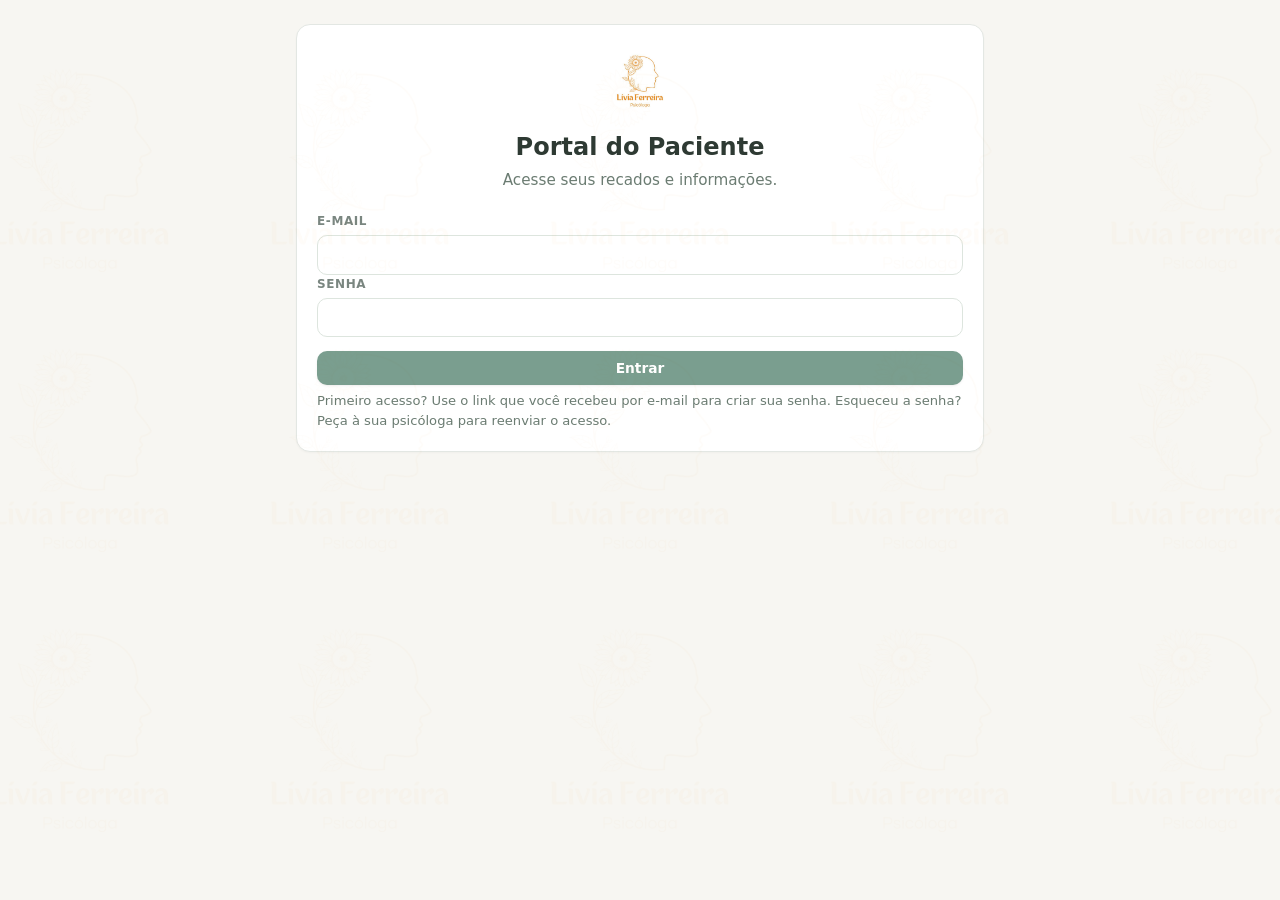
==== commit ed48d0b0: "feat: status do convite, revogar acesso e ajuda de senha no portal" ====
--- a/portal.html
+++ b/portal.html
@@ -54,7 +54,7 @@
         <div class="portal-actions">
           <button class="btn btn-primary" type="button" onclick="PortalApp.entrar()">Entrar</button>
         </div>
-        <p class="portal-field-note">Primeiro acesso? Use o link que você recebeu por e-mail para criar sua senha.</p>
+        <p class="portal-field-note">Primeiro acesso? Use o link que você recebeu por e-mail para criar sua senha. Esqueceu a senha? Peça à sua psicóloga para reenviar o acesso.</p>
       </div>
 
       <!-- Criar senha (após link mágico) -->
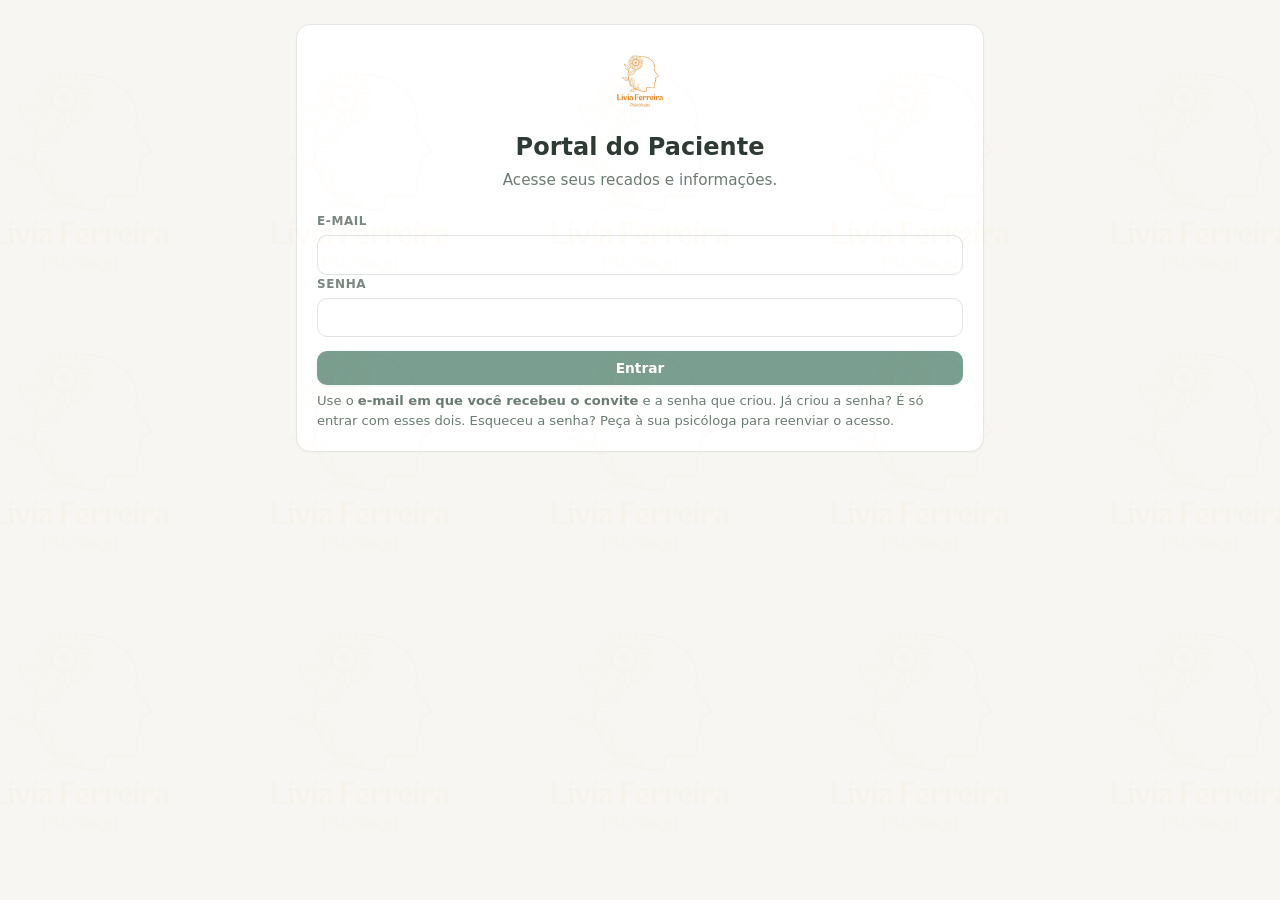
==== commit 19e9b0cd: "fix: portal explica login e traduz erro do link expirado" ====
--- a/portal.html
+++ b/portal.html
@@ -54,7 +54,7 @@
         <div class="portal-actions">
           <button class="btn btn-primary" type="button" onclick="PortalApp.entrar()">Entrar</button>
         </div>
-        <p class="portal-field-note">Primeiro acesso? Use o link que você recebeu por e-mail para criar sua senha. Esqueceu a senha? Peça à sua psicóloga para reenviar o acesso.</p>
+        <p class="portal-field-note">Use o <strong>e-mail em que você recebeu o convite</strong> e a senha que criou. Já criou a senha? É só entrar com esses dois. Esqueceu a senha? Peça à sua psicóloga para reenviar o acesso.</p>
       </div>
 
       <!-- Criar senha (após link mágico) -->
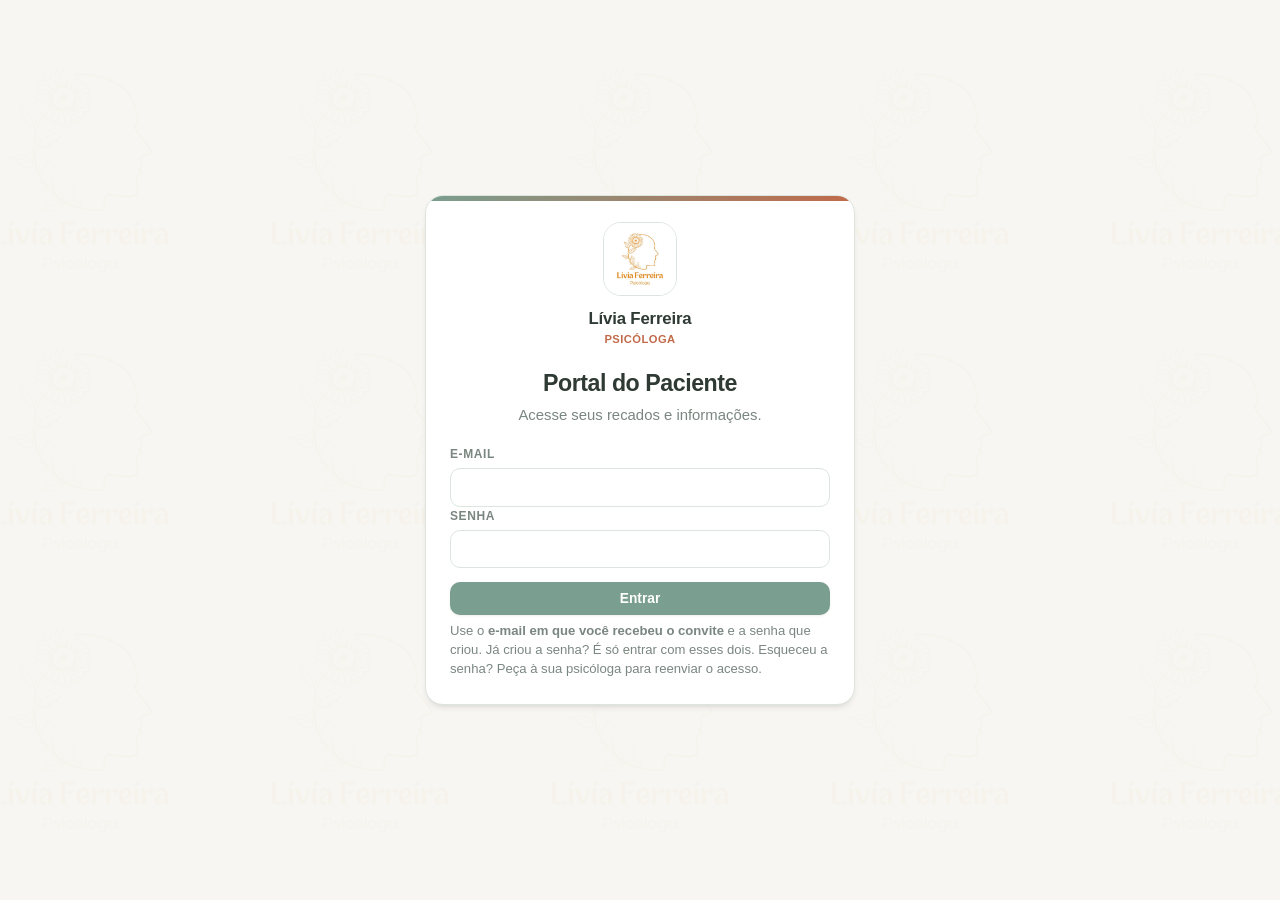
==== commit bb9c6125: "feat: visual novo do portal com sidebar, abas e paleta" ====
--- a/portal.html
+++ b/portal.html
@@ -8,124 +8,257 @@
   <link rel="icon" type="image/jpeg" href="assets/logo.jpeg">
   <link rel="stylesheet" href="css/style.css">
   <style>
-    body { background: var(--bg, #F7F6F2); margin: 0; font-family: system-ui, -apple-system, sans-serif; color: #2E3A33; }
-    .portal-wrap { max-width: 720px; margin: 0 auto; padding: 24px 16px 48px; }
-    .portal-card { background: #fff; border: 1px solid #E3E7E3; border-radius: 14px; padding: 20px; margin-bottom: 16px; box-shadow: 0 1px 2px rgba(0,0,0,.03); }
-    .portal-logo { width: 72px; height: 72px; border-radius: 16px; object-fit: cover; display: block; margin: 0 auto 12px; }
-    .portal-title { text-align: center; margin: 0 0 4px; font-size: 1.5rem; }
-    .portal-sub { text-align: center; color: #6B7C72; margin: 0 0 20px; font-size: .95rem; }
-    .portal-msg { padding: 10px 12px; border-radius: 10px; font-size: .92rem; margin: 10px 0; display: none; }
+    body { background: var(--bg, #F7F6F2); margin: 0; font-family: var(--font, system-ui, sans-serif); color: var(--text, #2E3A33); }
+
+    /* ---------- Cartão de acesso ---------- */
+    .portal-auth-wrap {
+      min-height: calc(100vh - 2rem);
+      display: flex;
+      align-items: center;
+      justify-content: center;
+      padding: 1rem;
+    }
+    .portal-card-auth {
+      background: var(--surface, #fff);
+      border: 1px solid var(--border, #DDE5DE);
+      border-radius: var(--radius-lg, 18px);
+      padding: 26px 24px;
+      width: 100%;
+      max-width: 430px;
+      box-shadow: var(--shadow-md);
+      position: relative;
+      overflow: hidden;
+    }
+    .portal-card-auth::before {
+      content: '';
+      position: absolute;
+      inset: 0 0 auto 0;
+      height: 5px;
+      background: linear-gradient(90deg, var(--primary, #7A9E8F), var(--accent, #C16A4A));
+    }
+    .portal-brand-auth { text-align: center; margin-bottom: 18px; }
+    .portal-logo { width: 74px; height: 74px; border-radius: 18px; object-fit: cover; display: block; margin: 0 auto 10px; border: 1px solid var(--border, #DDE5DE); }
+    .portal-brand-nome { font-weight: 800; font-size: 1.05rem; letter-spacing: -.01em; }
+    .portal-brand-sub { font-size: .7rem; font-weight: 700; color: var(--accent, #C16A4A); letter-spacing: .04em; text-transform: uppercase; }
+    .portal-title { text-align: center; margin: 0 0 4px; font-size: 1.45rem; font-weight: 900; letter-spacing: -.02em; }
+    .portal-sub { text-align: center; color: var(--text-muted, #7A8680); margin: 0 0 18px; font-size: .93rem; }
+    .portal-msg { padding: 10px 12px; border-radius: 10px; font-size: .9rem; margin: 10px 0; display: none; line-height: 1.4; }
     .portal-msg.erro { display: block; background: #FFF3F0; color: #9A3E22; border: 1px solid #F0C9BC; }
-    .portal-msg.ok { display: block; background: #F1F7F4; color: #2F5D46; border: 1px solid #CFE0D7; }
+    .portal-msg.ok { display: block; background: var(--primary-light, #EAF3EC); color: var(--primary-dark, #5C7A6B); border: 1px solid #CFE0D7; }
     .portal-actions { display: flex; gap: 10px; flex-wrap: wrap; margin-top: 14px; }
     .portal-actions .btn { flex: 1; min-width: 140px; }
-    .portal-recado { border: 1px solid #E5EAE6; border-radius: 12px; padding: 12px; margin-bottom: 10px; background: #FBFCFB; }
-    .portal-recado.profissional { background: #F3F8F5; border-color: #D7E5DD; }
-    .portal-recado .meta { font-size: .8rem; color: #6B7C72; margin-bottom: 4px; }
-    .portal-recado .texto { white-space: pre-wrap; line-height: 1.45; }
+    .portal-muted { color: var(--text-muted, #7A8680); font-size: .9rem; }
+    .portal-field-note { font-size: .82rem; color: var(--text-muted, #7A8680); margin-top: 6px; line-height: 1.45; }
+
+    /* ---------- Sidebar do portal ---------- */
+    .portal-brand-rodape { padding: .6rem .75rem 0; font-size: .68rem; color: var(--text-muted, #7A8680); text-align: center; opacity: .75; }
+    .portal-footer-row { display: flex; align-items: center; gap: .5rem; }
+    .portal-footer-row .btn { flex: 1; }
+    .portal-footer-credit { font-size: .7rem; color: var(--text-muted, #7A8680); letter-spacing: .04em; opacity: .7; white-space: nowrap; }
+
+    /* ---------- Área logada ---------- */
     .portal-topo { display: flex; justify-content: space-between; align-items: center; gap: 12px; margin-bottom: 16px; }
     .portal-topo h2 { margin: 0; font-size: 1.1rem; }
-    .portal-muted { color: #6B7C72; font-size: .9rem; }
-    .portal-lista-vazia { color: #6B7C72; font-size: .92rem; padding: 12px 0; }
-    .portal-tag { display: inline-block; padding: 2px 8px; border-radius: 999px; font-size: .75rem; background: #EDF3EF; color: #446555; }
+    .portal-tag { display: inline-block; padding: 2px 10px; border-radius: 999px; font-size: .75rem; font-weight: 700; background: var(--primary-light, #EAF3EC); color: var(--primary-dark, #5C7A6B); border: 1px solid #CFE0D7; }
+    .portal-tag.em-breve { background: var(--accent-light, #F6E9E3); color: var(--accent, #C16A4A); border-color: #EED9CF; }
+    .portal-lista-vazia { color: var(--text-muted, #7A8680); font-size: .92rem; padding: 12px 0; }
+
+    .portal-recado { border: 1px solid var(--border, #DDE5DE); border-radius: 14px 14px 14px 4px; padding: 12px 14px; margin-bottom: 10px; background: var(--accent-light, #F6E9E3); margin-left: 12%; }
+    .portal-recado.profissional { background: var(--primary-light, #EAF3EC); border-color: #CFE0D7; border-radius: 14px 14px 4px 14px; margin-left: 0; margin-right: 12%; }
+    .portal-recado .meta { font-size: .78rem; font-weight: 700; color: var(--text-muted, #7A8680); margin-bottom: 4px; }
+    .portal-recado .texto { white-space: pre-wrap; line-height: 1.45; }
+
+    .portal-vazio { text-align: center; padding: 26px 12px; color: var(--text-muted, #7A8680); font-size: .92rem; }
+    .portal-vazio .icone {
+      width: 52px; height: 52px; margin: 0 auto 10px;
+      display: grid; place-items: center; border-radius: 50%;
+      background: var(--primary-light, #EAF3EC); color: var(--primary, #7A9E8F);
+    }
+    .portal-vazio .icone svg { width: 24px; height: 24px; stroke: currentColor; }
+
     .portal-hidden { display: none !important; }
-    .portal-field-note { font-size: .82rem; color: #6B7C72; margin-top: 6px; }
+
+    @media (max-width: 768px) {
+      .portal-recado { margin-left: 6%; }
+      .portal-recado.profissional { margin-right: 6%; }
+      .portal-auth-wrap { min-height: auto; padding: .5rem 0 2rem; }
+    }
   </style>
 </head>
 <body>
-  <div class="portal-wrap">
-    <div class="portal-card" id="portalCardAuth">
-      <img src="assets/logo.jpeg" alt="Logo" class="portal-logo">
-      <h1 class="portal-title">Portal do Paciente</h1>
-      <p class="portal-sub" id="portalAuthSub">Acesse seus recados e informações.</p>
-
-      <div id="portalMsg" class="portal-msg"></div>
-
-      <!-- Login normal -->
-      <div id="portalViewLogin">
-        <div class="form-group">
-          <label class="form-label" for="portalEmail">E-mail</label>
-          <input type="email" id="portalEmail" class="form-control" autocomplete="username">
-        </div>
-        <div class="form-group">
-          <label class="form-label" for="portalSenha">Senha</label>
-          <input type="password" id="portalSenha" class="form-control" autocomplete="current-password">
-        </div>
-        <div class="portal-actions">
-          <button class="btn btn-primary" type="button" onclick="PortalApp.entrar()">Entrar</button>
-        </div>
-        <p class="portal-field-note">Use o <strong>e-mail em que você recebeu o convite</strong> e a senha que criou. Já criou a senha? É só entrar com esses dois. Esqueceu a senha? Peça à sua psicóloga para reenviar o acesso.</p>
-      </div>
-
-      <!-- Criar senha (após link mágico) -->
-      <div id="portalViewSenha" class="portal-hidden">
-        <p class="portal-muted" style="margin-top:0;">Crie uma senha forte para acessar o portal nas próximas vezes. O link do e-mail é só para o primeiro acesso.</p>
-        <div class="form-group">
-          <label class="form-label" for="portalNovaSenha">Nova senha</label>
-          <input type="password" id="portalNovaSenha" class="form-control" autocomplete="new-password" oninput="PortalApp.atualizarForca()">
-          <div class="portal-field-note" id="portalForca">Use 12+ caracteres, com letra, número e símbolo.</div>
-        </div>
-        <div class="form-group">
-          <label class="form-label" for="portalNovaSenha2">Confirmar senha</label>
-          <input type="password" id="portalNovaSenha2" class="form-control" autocomplete="new-password">
-        </div>
-        <div class="portal-actions">
-          <button class="btn btn-outline" type="button" onclick="PortalApp.sugerirSenha()">Sugerir senha</button>
-          <button class="btn btn-primary" type="button" onclick="PortalApp.salvarSenha()">Salvar senha e entrar</button>
-        </div>
+<div class="app">
+  <!-- Topbar mobile -->
+  <header class="topbar" id="portalTopbar">
+    <button class="menu-btn" onclick="PortalApp.toggleSidebar()" aria-label="Abrir menu">
+      <svg viewBox="0 0 24 24" stroke="currentColor" stroke-width="2" stroke-linecap="round" stroke-linejoin="round" fill="none"><line x1="3" y1="12" x2="21" y2="12"></line><line x1="3" y1="6" x2="21" y2="6"></line><line x1="3" y1="18" x2="21" y2="18"></line></svg>
+    </button>
+    <div class="page-title" id="portalPageTitle">Recados</div>
+    <div class="user">
+      <div class="user-avatar">P</div>
+      <div class="user-info">
+        <div class="user-name">Paciente</div>
+        <div class="user-role">Portal</div>
       </div>
     </div>
-
-    <!-- Área logada -->
-    <div id="portalAreaLogada" class="portal-hidden">
-      <div class="portal-card">
-        <div class="portal-topo">
+  </header>
+
+  <div class="app-body">
+    <!-- Sidebar -->
+    <aside class="sidebar portal-hidden" id="portalSidebar">
+      <div class="brand">
+        <img class="brand-logo" src="assets/logo.jpeg" alt="Logo">
+        <div class="brand-text">
+          <div class="brand-nome">Lívia Ferreira</div>
+          <div class="brand-sub">Psicóloga</div>
+          <div class="brand-sub">Portal do paciente</div>
+        </div>
+      </div>
+      <div class="nav">
+        <div class="nav-section">Menu</div>
+        <div class="nav-item active" id="navPortalRecados" onclick="PortalApp.trocarAba('recados')">
+          <svg viewBox="0 0 24 24" stroke="currentColor" stroke-width="2" stroke-linecap="round" stroke-linejoin="round" fill="none"><path d="M21 15a2 2 0 0 1-2 2H7l-4 4V5a2 2 0 0 1 2-2h14a2 2 0 0 1 2 2z"></path></svg>
+          Recados
+        </div>
+        <div class="nav-item" id="navPortalSessoes" onclick="PortalApp.trocarAba('sessoes')">
+          <svg viewBox="0 0 24 24" stroke="currentColor" stroke-width="2" stroke-linecap="round" stroke-linejoin="round" fill="none"><circle cx="12" cy="12" r="9"></circle><path d="M12 7v5l3 2"></path></svg>
+          Próximas sessões
+        </div>
+        <div class="nav-item" id="navPortalRecibos" onclick="PortalApp.trocarAba('recibos')">
+          <svg viewBox="0 0 24 24" stroke="currentColor" stroke-width="2" stroke-linecap="round" stroke-linejoin="round" fill="none"><path d="M14 2H6a2 2 0 0 0-2 2v16a2 2 0 0 0 2 2h12a2 2 0 0 0 2-2V8z"></path><polyline points="14 2 14 8 20 8"></polyline><line x1="16" y1="13" x2="8" y2="13"></line><line x1="16" y1="17" x2="8" y2="17"></line></svg>
+          Recibos
+        </div>
+      </div>
+      <div class="sidebar-footer">
+        <div class="portal-footer-row">
+          <button class="btn btn-outline" type="button" onclick="PortalApp.sair()">Sair</button>
+          <div class="portal-footer-credit">SaaS by Myttoz</div>
+        </div>
+      </div>
+    </aside>
+
+    <!-- Conteúdo -->
+    <main class="main">
+
+      <!-- Acesso -->
+      <div id="portalCardAuth">
+        <div class="portal-auth-wrap">
+          <div class="portal-card-auth">
+            <div class="portal-brand-auth">
+              <img src="assets/logo.jpeg" alt="Logo" class="portal-logo">
+              <div class="portal-brand-nome">Lívia Ferreira</div>
+              <div class="portal-brand-sub">Psicóloga</div>
+            </div>
+            <h1 class="portal-title">Portal do Paciente</h1>
+            <p class="portal-sub" id="portalAuthSub">Acesse seus recados e informações.</p>
+
+            <div id="portalMsg" class="portal-msg"></div>
+
+            <!-- Login normal -->
+            <div id="portalViewLogin">
+              <div class="form-group">
+                <label class="form-label" for="portalEmail">E-mail</label>
+                <input type="email" id="portalEmail" class="form-control" autocomplete="username">
+              </div>
+              <div class="form-group">
+                <label class="form-label" for="portalSenha">Senha</label>
+                <input type="password" id="portalSenha" class="form-control" autocomplete="current-password">
+              </div>
+              <div class="portal-actions">
+                <button class="btn btn-primary" type="button" onclick="PortalApp.entrar()">Entrar</button>
+              </div>
+              <p class="portal-field-note">Use o <strong>e-mail em que você recebeu o convite</strong> e a senha que criou. Já criou a senha? É só entrar com esses dois. Esqueceu a senha? Peça à sua psicóloga para reenviar o acesso.</p>
+            </div>
+
+            <!-- Criar senha (após link mágico) -->
+            <div id="portalViewSenha" class="portal-hidden">
+              <p class="portal-muted" style="margin-top:0;">Crie uma senha forte para acessar o portal nas próximas vezes. O link do e-mail é só para o primeiro acesso.</p>
+              <div class="form-group">
+                <label class="form-label" for="portalNovaSenha">Nova senha</label>
+                <input type="password" id="portalNovaSenha" class="form-control" autocomplete="new-password" oninput="PortalApp.atualizarForca()">
+                <div class="portal-field-note" id="portalForca">Use 12+ caracteres, com letra, número e símbolo.</div>
+              </div>
+              <div class="form-group">
+                <label class="form-label" for="portalNovaSenha2">Confirmar senha</label>
+                <input type="password" id="portalNovaSenha2" class="form-control" autocomplete="new-password">
+              </div>
+              <div class="portal-actions">
+                <button class="btn btn-outline" type="button" onclick="PortalApp.sugerirSenha()">Sugerir senha</button>
+                <button class="btn btn-primary" type="button" onclick="PortalApp.salvarSenha()">Salvar senha e entrar</button>
+              </div>
+            </div>
+          </div>
+        </div>
+      </div>
+
+      <!-- Área logada -->
+      <div id="portalAreaLogada" class="portal-hidden">
+        <div class="page-header">
           <div>
-            <h2 id="portalBoasVindas">Olá</h2>
-            <div class="portal-muted" id="portalNomeProfissional"></div>
-          </div>
-          <button class="btn btn-outline btn-sm" type="button" onclick="PortalApp.sair()">Sair</button>
+            <h1 id="portalBoasVindas">Olá</h1>
+            <div class="page-subtitle">Bem-vindo(a) ao seu portal. Se for urgente, entre em contato pelos canais de emergência.</div>
+          </div>
         </div>
         <div id="portalMsgLogado" class="portal-msg"></div>
-      </div>
-
-      <div class="portal-card">
-        <div class="portal-topo">
-          <h2>Recados</h2>
-          <span class="portal-tag" id="portalRecadosTag">0</span>
-        </div>
-        <p class="portal-muted" style="margin-top:0;">Mensagens entre você e sua psicóloga. Se for urgente, entre em contato pelos canais de emergência.</p>
-        <div id="portalRecadosLista" class="portal-lista-vazia">Nenhum recado ainda.</div>
-        <div class="form-group" style="margin-top:14px;">
-          <label class="form-label" for="portalRecadoTexto">Responder</label>
-          <textarea id="portalRecadoTexto" class="form-control" rows="3" placeholder="Escreva sua resposta..."></textarea>
-          <div class="portal-field-note">Você pode responder aos recados da psicóloga. Para iniciar um assunto novo, aguarde o contato dela.</div>
-        </div>
-        <div class="portal-actions">
-          <button class="btn btn-primary" type="button" onclick="PortalApp.enviarRecado()">Enviar resposta</button>
-        </div>
-      </div>
-
-      <div class="portal-card">
-        <div class="portal-topo">
-          <h2>Próximas sessões</h2>
-          <span class="portal-tag">em breve</span>
-        </div>
-        <p class="portal-muted" style="margin:0;">As próximas sessões aparecerão aqui no próximo bloco de atualização.</p>
-      </div>
-
-      <div class="portal-card">
-        <div class="portal-topo">
-          <h2>Recibos</h2>
-          <span class="portal-tag">em breve</span>
-        </div>
-        <p class="portal-muted" style="margin:0;">Os recibos anexados pela psicóloga aparecerão aqui no próximo bloco de atualização.</p>
-      </div>
-    </div>
+
+        <!-- Aba: Recados -->
+        <div class="page active" id="page-recados">
+          <div class="portal-card">
+            <div class="portal-topo">
+              <h2>Recados</h2>
+              <span class="portal-tag" id="portalRecadosTag">0</span>
+            </div>
+            <p class="portal-muted" style="margin-top:0;">Mensagens entre você e sua psicóloga.</p>
+            <div id="portalRecadosLista" class="portal-lista-vazia">Nenhum recado ainda.</div>
+            <div class="form-group" style="margin-top:14px;">
+              <label class="form-label" for="portalRecadoTexto">Responder</label>
+              <textarea id="portalRecadoTexto" class="form-control" rows="3" placeholder="Escreva sua resposta..."></textarea>
+              <div class="portal-field-note">Você pode responder aos recados da psicóloga. Para iniciar um assunto novo, aguarde o contato dela.</div>
+            </div>
+            <div class="portal-actions">
+              <button class="btn btn-primary" type="button" onclick="PortalApp.enviarRecado()">Enviar resposta</button>
+            </div>
+          </div>
+        </div>
+
+        <!-- Aba: Próximas sessões -->
+        <div class="page" id="page-sessoes">
+          <div class="portal-card">
+            <div class="portal-topo">
+              <h2>Próximas sessões</h2>
+              <span class="portal-tag em-breve">em breve</span>
+            </div>
+            <div class="portal-vazio">
+              <div class="icone">
+                <svg viewBox="0 0 24 24" stroke="currentColor" stroke-width="2" stroke-linecap="round" stroke-linejoin="round" fill="none"><circle cx="12" cy="12" r="9"></circle><path d="M12 7v5l3 2"></path></svg>
+              </div>
+              As próximas sessões aparecerão aqui no próximo bloco de atualização.
+            </div>
+          </div>
+        </div>
+
+        <!-- Aba: Recibos -->
+        <div class="page" id="page-recibos">
+          <div class="portal-card">
+            <div class="portal-topo">
+              <h2>Recibos</h2>
+              <span class="portal-tag em-breve">em breve</span>
+            </div>
+            <div class="portal-vazio">
+              <div class="icone">
+                <svg viewBox="0 0 24 24" stroke="currentColor" stroke-width="2" stroke-linecap="round" stroke-linejoin="round" fill="none"><path d="M14 2H6a2 2 0 0 0-2 2v16a2 2 0 0 0 2 2h12a2 2 0 0 0 2-2V8z"></path><polyline points="14 2 14 8 20 8"></polyline><line x1="16" y1="13" x2="8" y2="13"></line><line x1="16" y1="17" x2="8" y2="17"></line></svg>
+              </div>
+              Os recibos anexados pela psicóloga aparecerão aqui no próximo bloco de atualização.
+            </div>
+          </div>
+        </div>
+      </div>
+
+    </main>
   </div>
-
-  <script src="js/config.js"></script>
-  <script src="js/portal.js"></script>
-  <script src="js/portal-app.js"></script>
+</div>
+
+<script src="js/config.js"></script>
+<script src="js/portal.js"></script>
+<script src="js/portal-app.js"></script>
 </body>
 </html>
